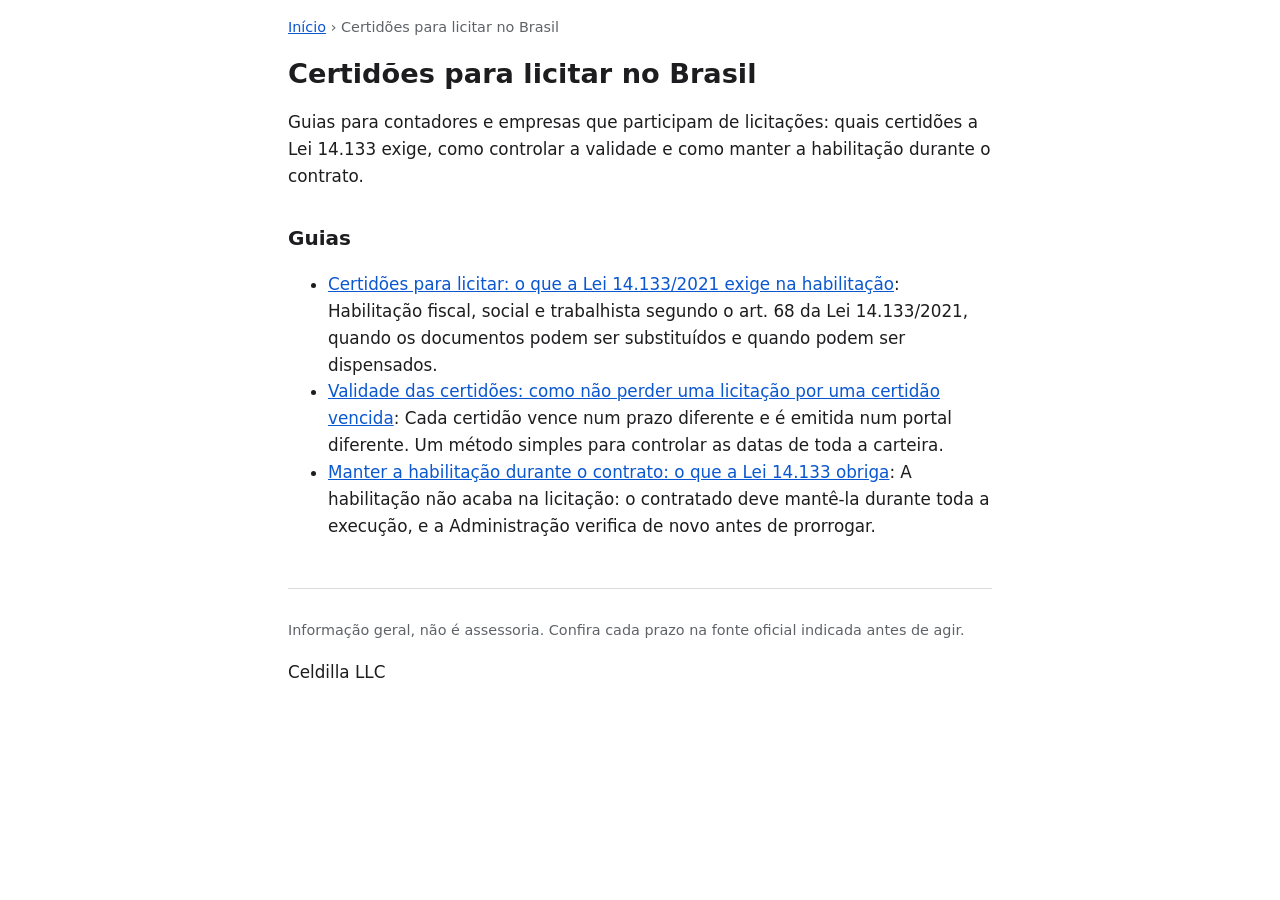
==== br/index.html @ ee2a4308 "Guias educativas de Celdilla, fase A (O-013), desde bloque/B4 b7f0a94 Co-Authored-By: Claude Opus 5." ====
<!doctype html>
<html lang="pt-BR">
<head>
<meta charset="utf-8">
<meta name="viewport" content="width=device-width, initial-scale=1">
<title>Certidões para licitar no Brasil</title>
<meta name="description" content="Guias para contadores e empresas que participam de licitações: quais certidões a Lei 14.133 exige, como controlar a validade e como manter a habilitação durante o contrato.">
<link rel="canonical" href="https://mramirezraul71.github.io/celdilla-guias/br/">
<link rel="stylesheet" href="../estilo.css">
<script type="application/ld+json">
{
 "@context": "https://schema.org",
 "@type": "CollectionPage",
 "name": "Certidões para licitar no Brasil",
 "inLanguage": "pt-BR",
 "publisher": {
  "@type": "Organization",
  "name": "Celdilla LLC"
 }
}
</script>
</head>
<body>
<header><nav aria-label="migas"><a href="../index.html">Início</a> › Certidões para licitar no Brasil</nav></header>
<main>
<h1>Certidões para licitar no Brasil</h1>
<p>Guias para contadores e empresas que participam de licitações: quais certidões a Lei 14.133 exige, como controlar a validade e como manter a habilitação durante o contrato.</p>
<h2>Guias</h2>
<ul><li><a href="certidoes-que-a-lei-14133-exige.html">Certidões para licitar: o que a Lei 14.133/2021 exige na habilitação</a>: Habilitação fiscal, social e trabalhista segundo o art. 68 da Lei 14.133/2021, quando os documentos podem ser substituídos e quando podem ser dispensados.</li><li><a href="validade-das-certidoes.html">Validade das certidões: como não perder uma licitação por uma certidão vencida</a>: Cada certidão vence num prazo diferente e é emitida num portal diferente. Um método simples para controlar as datas de toda a carteira.</li><li><a href="manter-a-habilitacao-no-contrato.html">Manter a habilitação durante o contrato: o que a Lei 14.133 obriga</a>: A habilitação não acaba na licitação: o contratado deve mantê-la durante toda a execução, e a Administração verifica de novo antes de prorrogar.</li></ul>

</main>
<footer><p class="aviso">Informação geral, não é assessoria. Confira cada prazo na fonte oficial indicada antes de agir.</p><p>Celdilla LLC</p></footer>
</body>
</html>
---- estilo.css ----
:root {
  --texto: #1d1d1f;
  --fondo: #ffffff;
  --suave: #5f6368;
  --borde: #d9d9de;
  --enlace: #0b57d0;
  --aviso: #fff4ce;
  --mock: #fde2e1;
}
@media (prefers-color-scheme: dark) {
  :root {
    --texto: #e8e8ea;
    --fondo: #16171a;
    --suave: #a8abb2;
    --borde: #3a3c42;
    --enlace: #8ab4f8;
    --aviso: #3b3417;
    --mock: #47201f;
  }
}
* { box-sizing: border-box; }
body {
  margin: 0 auto;
  max-width: 46rem;
  padding: 1rem;
  font: 1.05rem/1.6 system-ui, -apple-system, "Segoe UI", Roboto, sans-serif;
  color: var(--texto);
  background: var(--fondo);
}
a { color: var(--enlace); }
h1 { font-size: 1.7rem; line-height: 1.25; }
h2 { font-size: 1.25rem; margin-top: 2rem; }
nav { font-size: 0.9rem; color: var(--suave); }
.revision, .aviso { color: var(--suave); font-size: 0.9rem; }
.resumen, .promesa { font-size: 1.1rem; }
table { width: 100%; border-collapse: collapse; display: block; overflow-x: auto; }
th, td { border: 1px solid var(--borde); padding: 0.4rem 0.6rem; text-align: left; vertical-align: top; }
dt { font-weight: 600; margin-top: 1rem; }
dd { margin: 0.3rem 0 0 0; }
.fuentes { font-size: 0.9rem; }
.mock, .borrador { background: var(--mock); padding: 0.6rem 0.8rem; font-weight: 600; }
.borrador { background: var(--aviso); }
footer { margin-top: 3rem; border-top: 1px solid var(--borde); padding-top: 1rem; }
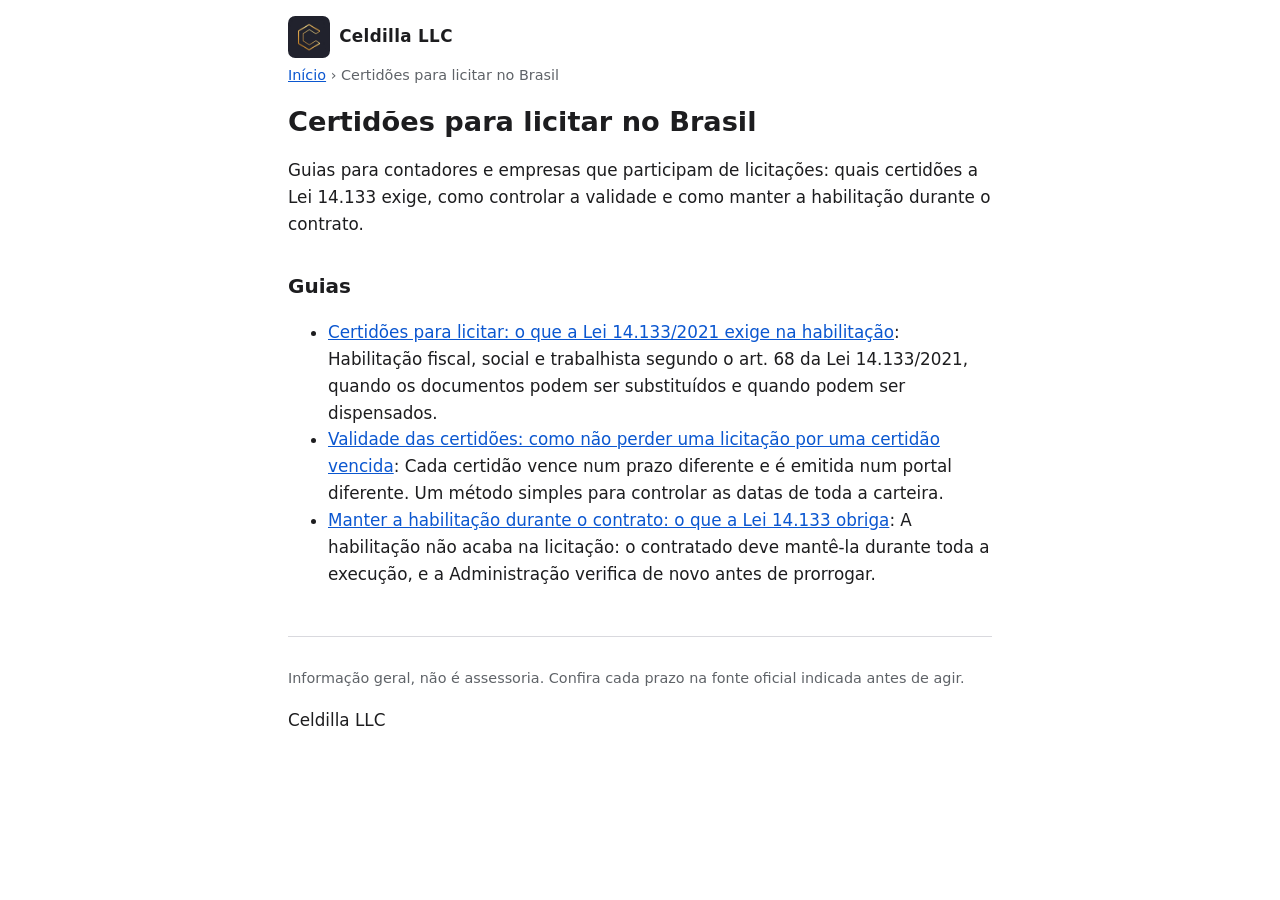
==== commit 4f9a0784: "Logotipo oficial de Celdilla (opción A) en el encabezado y favicon de todas las guías" ====
--- a/br/index.html
+++ b/br/index.html
@@ -5,8 +5,9 @@
 <meta name="viewport" content="width=device-width, initial-scale=1">
 <title>Certidões para licitar no Brasil</title>
 <meta name="description" content="Guias para contadores e empresas que participam de licitações: quais certidões a Lei 14.133 exige, como controlar a validade e como manter a habilitação durante o contrato.">
-<link rel="canonical" href="https://mramirezraul71.github.io/celdilla-guias/br/">
+<link rel="canonical" href="https://guias.celdilla.com/br/">
 <link rel="stylesheet" href="../estilo.css">
+<link rel="icon" type="image/webp" href="../logo-celdilla.webp">
 <script type="application/ld+json">
 {
  "@context": "https://schema.org",
@@ -21,13 +22,15 @@
 </script>
 </head>
 <body>
-<header><nav aria-label="migas"><a href="../index.html">Início</a> › Certidões para licitar no Brasil</nav></header>
+<header>
+<div class="marca"><img src="../logo-celdilla.webp" alt="Logotipo de Celdilla LLC" width="42" height="42"><span>Celdilla LLC</span></div><nav aria-label="migas"><a href="../index.html">Início</a> › Certidões para licitar no Brasil</nav></header>
 <main>
 <h1>Certidões para licitar no Brasil</h1>
 <p>Guias para contadores e empresas que participam de licitações: quais certidões a Lei 14.133 exige, como controlar a validade e como manter a habilitação durante o contrato.</p>
 <h2>Guias</h2>
 <ul><li><a href="certidoes-que-a-lei-14133-exige.html">Certidões para licitar: o que a Lei 14.133/2021 exige na habilitação</a>: Habilitação fiscal, social e trabalhista segundo o art. 68 da Lei 14.133/2021, quando os documentos podem ser substituídos e quando podem ser dispensados.</li><li><a href="validade-das-certidoes.html">Validade das certidões: como não perder uma licitação por uma certidão vencida</a>: Cada certidão vence num prazo diferente e é emitida num portal diferente. Um método simples para controlar as datas de toda a carteira.</li><li><a href="manter-a-habilitacao-no-contrato.html">Manter a habilitação durante o contrato: o que a Lei 14.133 obriga</a>: A habilitação não acaba na licitação: o contratado deve mantê-la durante toda a execução, e a Administração verifica de novo antes de prorrogar.</li></ul>
 
+
 </main>
 <footer><p class="aviso">Informação geral, não é assessoria. Confira cada prazo na fonte oficial indicada antes de agir.</p><p>Celdilla LLC</p></footer>
 </body>
--- a/estilo.css
+++ b/estilo.css
@@ -40,4 +40,10 @@
 .fuentes { font-size: 0.9rem; }
 .mock, .borrador { background: var(--mock); padding: 0.6rem 0.8rem; font-weight: 600; }
 .borrador { background: var(--aviso); }
+.kit { border: 1px solid var(--borde); border-radius: 0.4rem; padding: 0.2rem 1rem; margin: 1.5rem 0; }
+.kit h2 { margin-top: 0.8rem; }
 footer { margin-top: 3rem; border-top: 1px solid var(--borde); padding-top: 1rem; }
+
+.marca{display:flex;align-items:center;gap:.6rem;margin-bottom:.4rem}
+.marca img{width:2.6rem;height:2.6rem;border-radius:.45rem;display:block}
+.marca span{font-weight:700;letter-spacing:.02em}
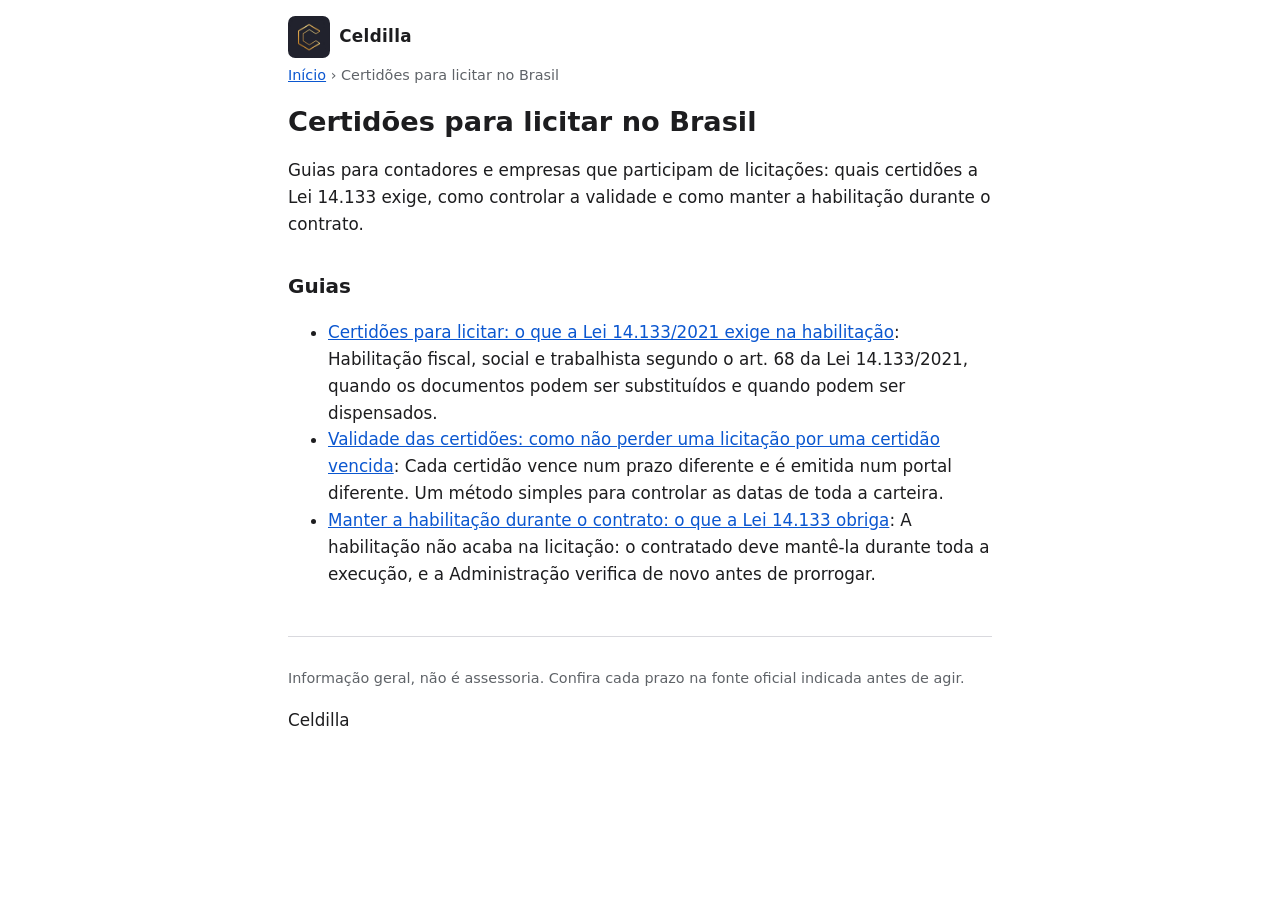
==== commit 1ca86abb: "Guías: «Celdilla» en lugar de «Celdilla LLC» hasta que la sociedad entre en vigor el 1-ene-2027 (O-2" ====
--- a/br/index.html
+++ b/br/index.html
@@ -16,14 +16,14 @@
  "inLanguage": "pt-BR",
  "publisher": {
   "@type": "Organization",
-  "name": "Celdilla LLC"
+  "name": "Celdilla"
  }
 }
 </script>
 </head>
 <body>
 <header>
-<div class="marca"><img src="../logo-celdilla.webp" alt="Logotipo de Celdilla LLC" width="42" height="42"><span>Celdilla LLC</span></div><nav aria-label="migas"><a href="../index.html">Início</a> › Certidões para licitar no Brasil</nav></header>
+<div class="marca"><img src="../logo-celdilla.webp" alt="Logotipo de Celdilla" width="42" height="42"><span>Celdilla</span></div><nav aria-label="migas"><a href="../index.html">Início</a> › Certidões para licitar no Brasil</nav></header>
 <main>
 <h1>Certidões para licitar no Brasil</h1>
 <p>Guias para contadores e empresas que participam de licitações: quais certidões a Lei 14.133 exige, como controlar a validade e como manter a habilitação durante o contrato.</p>
@@ -32,6 +32,6 @@
 
 
 </main>
-<footer><p class="aviso">Informação geral, não é assessoria. Confira cada prazo na fonte oficial indicada antes de agir.</p><p>Celdilla LLC</p></footer>
+<footer><p class="aviso">Informação geral, não é assessoria. Confira cada prazo na fonte oficial indicada antes de agir.</p><p>Celdilla</p></footer>
 </body>
 </html>
